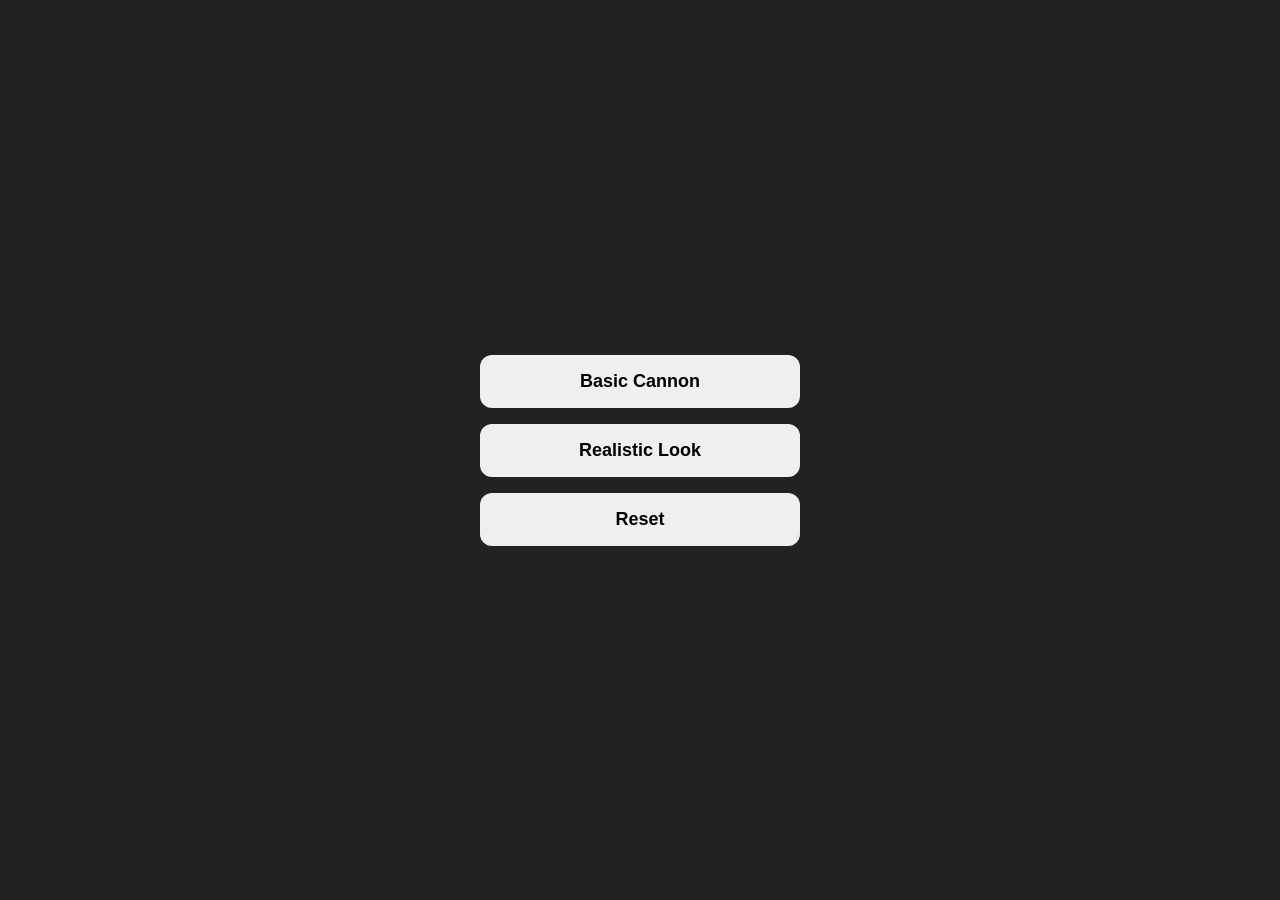
==== confetti_test.html @ 4f07d980 "Rename confetti-test.html to confetti_test.html" ====
<!DOCTYPE html>
<html lang="en">
<head>
  <meta charset="UTF-8">
  <meta name="viewport"
        content="width=device-width, initial-scale=1.0, viewport-fit=cover">
  <title>BoxPusher Confetti Test</title>
  <style>
    html,
    body {
      margin: 0;
      width: 100%;
      height: 100%;
      overflow: hidden;
      font-family: sans-serif;
      background: #222;
    }
    body {
      display: flex;
      align-items: center;
      justify-content: center;
    }
    .panel {
      display: flex;
      flex-direction: column;
      gap: 16px;
      width: min(80vw, 320px);
    }
    button {
      border: 0;
      border-radius: 12px;
      padding: 16px;
      font-size: 18px;
      font-weight: bold;
      cursor: pointer;
    }
  </style>
</head>
<body>
  <div class="panel">
    <button onclick="BoxPusherConfetti.playBasicConfetti()">
      Basic Cannon
    </button>
    <button onclick="BoxPusherConfetti.playVictoryConfetti()">
      Realistic Look
    </button>
    <button onclick="BoxPusherConfetti.reset()">
      Reset
    </button>
  </div>
  <!-- BoxPusher 专用彩纸引擎 -->
  <script src="confetti.js"></script>
</body>
</html>
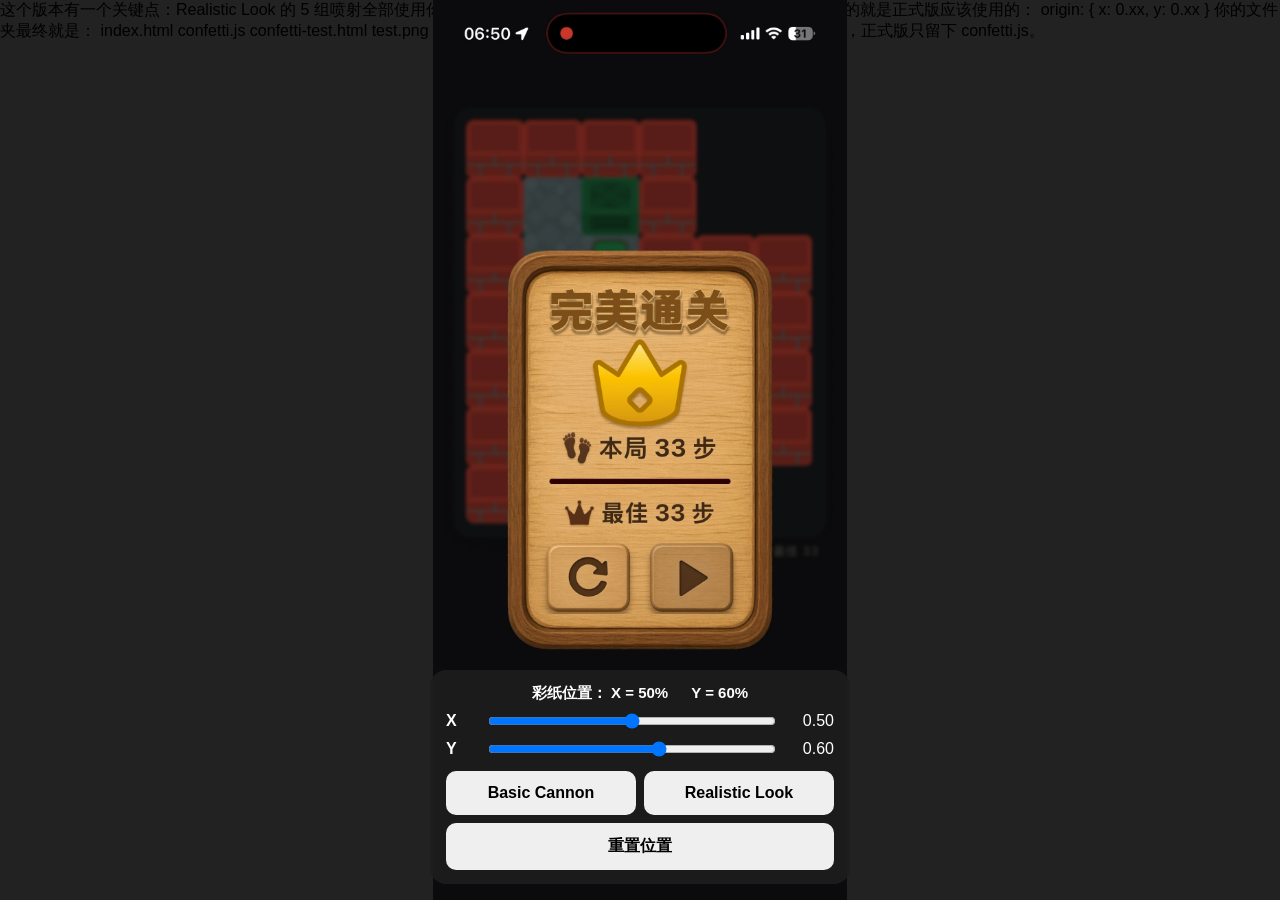
==== commit 00b9c8bb: "Update confetti_test.html" ====
--- a/confetti_test.html
+++ b/confetti_test.html
@@ -1,54 +1,223 @@
 <!DOCTYPE html>
-<html lang="en">
+<html lang="zh-CN">
 <head>
   <meta charset="UTF-8">
-  <meta name="viewport"
-        content="width=device-width, initial-scale=1.0, viewport-fit=cover">
+  <meta name="viewport" content="width=device-width, initial-scale=1.0, viewport-fit=cover">
   <title>BoxPusher Confetti Test</title>
   <style>
+    * {
+      box-sizing: border-box;
+    }
     html,
     body {
       margin: 0;
       width: 100%;
       height: 100%;
       overflow: hidden;
+      background: #222;
       font-family: sans-serif;
-      background: #222;
-    }
-    body {
+    }
+    /* 通关画面预览 */
+    .preview {
+      position: fixed;
+      inset: 0;
       display: flex;
       align-items: center;
       justify-content: center;
-    }
-    .panel {
-      display: flex;
-      flex-direction: column;
-      gap: 16px;
-      width: min(80vw, 320px);
+      overflow: hidden;
+    }
+    .preview img {
+      width: 100%;
+      height: 100%;
+      object-fit: contain;
+      display: block;
+    }
+    /* 调节面板 */
+    .controls {
+      position: fixed;
+      left: 50%;
+      bottom: max(16px, env(safe-area-inset-bottom));
+      transform: translateX(-50%);
+      width: min(92vw, 420px);
+      padding: 14px 16px;
+      background: rgba(30, 30, 30, 0.92);
+      border-radius: 16px;
+      color: white;
+      z-index: 10;
+    }
+    .value {
+      text-align: center;
+      font-size: 15px;
+      margin-bottom: 8px;
+      font-weight: bold;
+    }
+    .row {
+      display: grid;
+      grid-template-columns: 32px 1fr 52px;
+      align-items: center;
+      gap: 8px;
+      margin: 8px 0;
+    }
+    .row label {
+      font-weight: bold;
+    }
+    input[type="range"] {
+      width: 100%;
+    }
+    .number {
+      text-align: right;
+      font-variant-numeric: tabular-nums;
+    }
+    .buttons {
+      display: grid;
+      grid-template-columns: 1fr 1fr;
+      gap: 8px;
+      margin-top: 12px;
     }
     button {
       border: 0;
-      border-radius: 12px;
-      padding: 16px;
-      font-size: 18px;
+      border-radius: 10px;
+      padding: 13px 8px;
+      font-size: 16px;
       font-weight: bold;
       cursor: pointer;
+    }
+    .full {
+      grid-column: 1 / -1;
     }
   </style>
 </head>
 <body>
-  <div class="panel">
-    <button onclick="BoxPusherConfetti.playBasicConfetti()">
-      Basic Cannon
-    </button>
-    <button onclick="BoxPusherConfetti.playVictoryConfetti()">
-      Realistic Look
-    </button>
-    <button onclick="BoxPusherConfetti.reset()">
-      Reset
-    </button>
+  <!-- 自动读取同级 test.png -->
+  <div class="preview">
+    <img src="test.png" alt="BoxPusher Victory Screen">
   </div>
-  <!-- BoxPusher 专用彩纸引擎 -->
+  <div class="controls">
+    <div class="value">
+      彩纸位置：
+      X = <span id="xValue">50</span>%
+     　
+      Y = <span id="yValue">60</span>%
+    </div>
+    <div class="row">
+      <label>X</label>
+      <input
+        id="xSlider"
+        type="range"
+        min="0"
+        max="100"
+        value="50"
+        step="1"
+      >
+      <div class="number"><span id="xNumber">0.50</span></div>
+    </div>
+    <div class="row">
+      <label>Y</label>
+      <input
+        id="ySlider"
+        type="range"
+        min="0"
+        max="100"
+        value="60"
+        step="1"
+      >
+      <div class="number"><span id="yNumber">0.60</span></div>
+    </div>
+    <div class="buttons">
+      <button onclick="fireBasic()">Basic Cannon</button>
+      <button onclick="fireVictory()">Realistic Look</button>
+      <button class="full" onclick="resetPosition()">重置位置</button>
+    </div>
+  </div>
+  <!-- 自动读取同级 confetti.js -->
   <script src="confetti.js"></script>
+  <script>
+    const xSlider = document.getElementById('xSlider');
+    const ySlider = document.getElementById('ySlider');
+    const xValue = document.getElementById('xValue');
+    const yValue = document.getElementById('yValue');
+    const xNumber = document.getElementById('xNumber');
+    const yNumber = document.getElementById('yNumber');
+    function updatePositionDisplay() {
+      const x = Number(xSlider.value);
+      const y = Number(ySlider.value);
+      xValue.textContent = x;
+      yValue.textContent = y;
+      xNumber.textContent = (x / 100).toFixed(2);
+      yNumber.textContent = (y / 100).toFixed(2);
+    }
+    xSlider.addEventListener('input', updatePositionDisplay);
+    ySlider.addEventListener('input', updatePositionDisplay);
+    function getOrigin() {
+      return {
+        x: Number(xSlider.value) / 100,
+        y: Number(ySlider.value) / 100
+      };
+    }
+    function fireBasic() {
+      BoxPusherConfetti.fire({
+        particleCount: 100,
+        spread: 70,
+        origin: getOrigin()
+      });
+    }
+    function fireVictory() {
+      const origin = getOrigin();
+      BoxPusherConfetti.fire({
+        particleCount: 50,
+        spread: 26,
+        startVelocity: 55,
+        origin: origin
+      });
+      BoxPusherConfetti.fire({
+        particleCount: 40,
+        spread: 60,
+        origin: origin
+      });
+      BoxPusherConfetti.fire({
+        particleCount: 70,
+        spread: 100,
+        decay: 0.91,
+        scalar: 0.8,
+        origin: origin
+      });
+      BoxPusherConfetti.fire({
+        particleCount: 20,
+        spread: 120,
+        startVelocity: 25,
+        decay: 0.92,
+        scalar: 1.2,
+        origin: origin
+      });
+      BoxPusherConfetti.fire({
+        particleCount: 20,
+        spread: 120,
+        startVelocity: 45,
+        origin: origin
+      });
+    }
+    function resetPosition() {
+      xSlider.value = 50;
+      ySlider.value = 60;
+      updatePositionDisplay();
+    }
+    updatePositionDisplay();
+  </script>
 </body>
 </html>
+
+这个版本有一个关键点：Realistic Look 的 5 组喷射全部使用你当前调好的同一个 X/Y 位置，所以你调好以后，最终得到的就是正式版应该使用的：
+
+origin: {
+  x: 0.xx,
+  y: 0.xx
+}
+
+你的文件夹最终就是：
+
+index.html
+confetti.js
+confetti-test.html
+test.png
+
+测试完以后，confetti-test.html 和 test.png 都可以直接删掉，正式版只留下 confetti.js。
